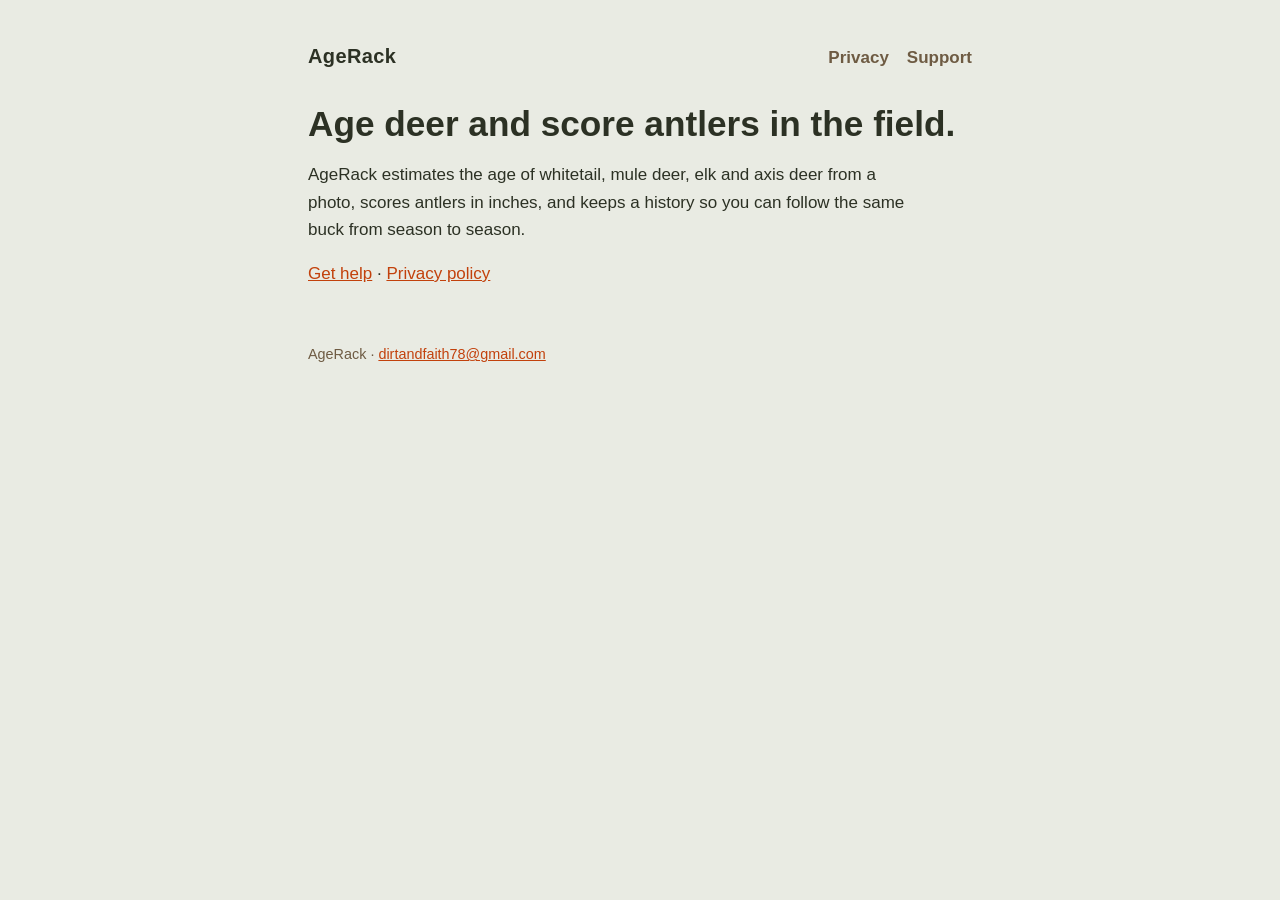
==== index.html @ f0ca1348 "AgeRack website: home, privacy policy and support pages" ====
<!doctype html>
<html lang="en">
<head>
<meta charset="utf-8">
<meta name="viewport" content="width=device-width, initial-scale=1, viewport-fit=cover">
<title>AgeRack</title>
<link rel="stylesheet" href="style.css">
</head>
<body>
<div class="wrap">
  <header>
    <a class="brand" href="index.html">AgeRack</a>
    <nav>
      <a href="privacy.html">Privacy</a>
      <a href="support.html">Support</a>
    </nav>
  </header>
  <main>
    <h1>Age deer and score antlers in the field.</h1>
    <p>AgeRack estimates the age of whitetail, mule deer, elk and axis deer from a photo, scores antlers in inches, and keeps a history so you can follow the same buck from season to season.</p>
    <p><a href="support.html">Get help</a> · <a href="privacy.html">Privacy policy</a></p>
  </main>
  <footer>AgeRack · <a href="mailto:dirtandfaith78@gmail.com">dirtandfaith78@gmail.com</a></footer>
</div>
</body>
</html>
---- style.css ----
/* AgeRack site: olive drab, bone and blaze orange, matching the app. */
:root {
  --canvas: #E9EBE3;
  --surface: #F6F7F2;
  --ink: #2C3124;
  --bark: #6E5B43;
  --line: #D8D2C2;
  --blaze: #C2410C;
  color-scheme: light;
}
@media (prefers-color-scheme: dark) {
  :root {
    --canvas: #1C2018;
    --surface: #262B21;
    --ink: #E9EBE3;
    --bark: #B8A98F;
    --line: #3A4030;
    --blaze: #FF7A45;
    color-scheme: dark;
  }
}
* { box-sizing: border-box; }
body {
  margin: 0;
  background: var(--canvas);
  color: var(--ink);
  font: 17px/1.6 -apple-system, BlinkMacSystemFont, "Helvetica Neue", Arial, sans-serif;
}
.wrap {
  max-width: 44rem;
  margin: 0 auto;
  padding-block: 40px 72px;
  padding-left: max(20px, env(safe-area-inset-left));
  padding-right: max(20px, env(safe-area-inset-right));
}
header { display: flex; align-items: baseline; justify-content: space-between; gap: 16px; flex-wrap: wrap; margin-bottom: 32px; }
.brand { font-weight: 800; font-size: 1.25rem; letter-spacing: .02em; color: var(--ink); text-decoration: none; }
nav { display: flex; gap: 18px; }
nav a { color: var(--bark); font-weight: 600; text-decoration: none; }
nav a[aria-current="page"] { color: var(--ink); }
h1 { font-size: 2.2rem; line-height: 1.15; margin: 0 0 8px; text-wrap: balance; }
h2 { font-size: 1.25rem; margin: 36px 0 8px; }
p, li { max-width: 65ch; }
.meta { color: var(--bark); margin-top: 0; }
.card { background: var(--surface); border: 1px solid var(--line); border-radius: 12px; padding: 4px 20px; margin: 20px 0; }
a { color: var(--blaze); }
a:focus-visible { outline: 3px solid var(--blaze); outline-offset: 2px; }
footer { margin-top: 56px; color: var(--bark); font-size: .9rem; }
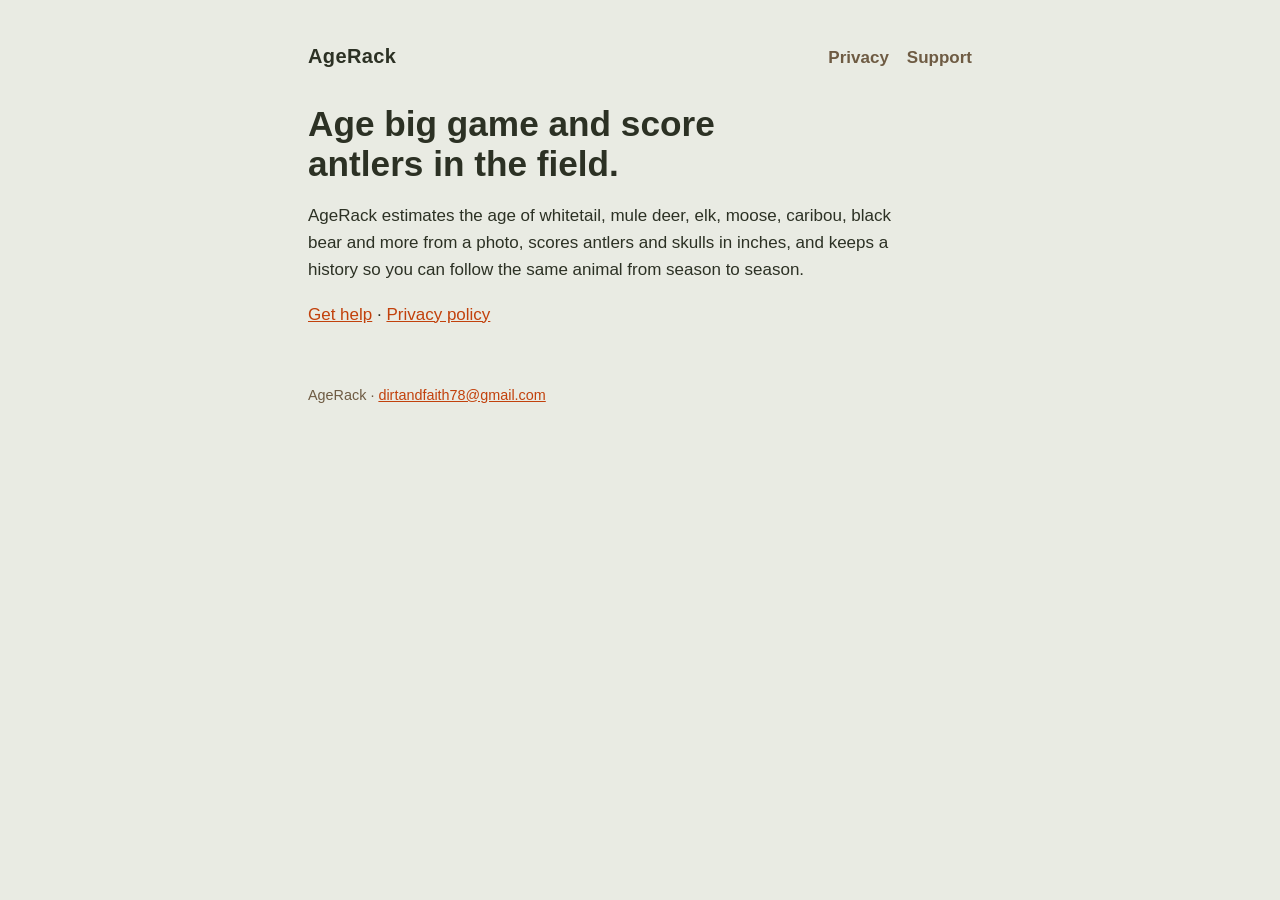
==== commit 589c4cb5: "Describe all species, not just deer and elk Co-Authored-By: Claude Opus 5.5 <noreply@anthropic.com>" ====
--- a/index.html
+++ b/index.html
@@ -16,8 +16,8 @@
     </nav>
   </header>
   <main>
-    <h1>Age deer and score antlers in the field.</h1>
-    <p>AgeRack estimates the age of whitetail, mule deer, elk and axis deer from a photo, scores antlers in inches, and keeps a history so you can follow the same buck from season to season.</p>
+    <h1>Age big game and score antlers in the field.</h1>
+    <p>AgeRack estimates the age of whitetail, mule deer, elk, moose, caribou, black bear and more from a photo, scores antlers and skulls in inches, and keeps a history so you can follow the same animal from season to season.</p>
     <p><a href="support.html">Get help</a> · <a href="privacy.html">Privacy policy</a></p>
   </main>
   <footer>AgeRack · <a href="mailto:dirtandfaith78@gmail.com">dirtandfaith78@gmail.com</a></footer>
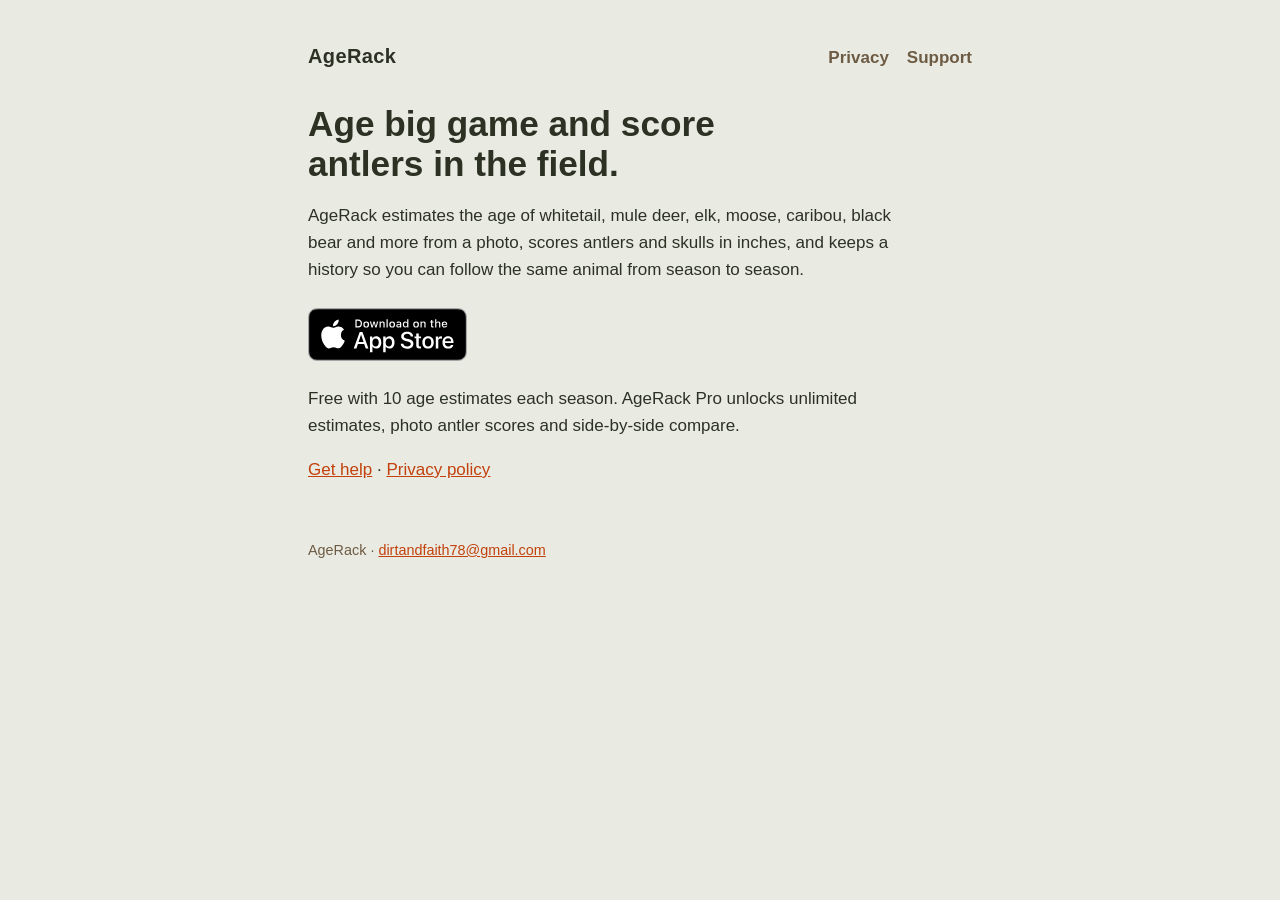
==== commit e8991b35: "App Store badge and link Co-Authored-By: Claude Opus 5.5 <noreply@anthropic.com>" ====
--- a/index.html
+++ b/index.html
@@ -4,6 +4,7 @@
 <meta charset="utf-8">
 <meta name="viewport" content="width=device-width, initial-scale=1, viewport-fit=cover">
 <title>AgeRack</title>
+<meta name="apple-itunes-app" content="app-id=6826870437">
 <link rel="stylesheet" href="style.css">
 </head>
 <body>
@@ -18,6 +19,8 @@
   <main>
     <h1>Age big game and score antlers in the field.</h1>
     <p>AgeRack estimates the age of whitetail, mule deer, elk, moose, caribou, black bear and more from a photo, scores antlers and skulls in inches, and keeps a history so you can follow the same animal from season to season.</p>
+    <p class="store"><a href="https://apps.apple.com/us/app/agerack-big-game-age-score/id6826870437"><img src="app-store-badge.svg" alt="Download on the App Store" width="160" height="53"></a></p>
+    <p>Free with 10 age estimates each season. AgeRack Pro unlocks unlimited estimates, photo antler scores and side-by-side compare.</p>
     <p><a href="support.html">Get help</a> · <a href="privacy.html">Privacy policy</a></p>
   </main>
   <footer>AgeRack · <a href="mailto:dirtandfaith78@gmail.com">dirtandfaith78@gmail.com</a></footer>
--- a/style.css
+++ b/style.css
@@ -46,3 +46,6 @@
 a { color: var(--blaze); }
 a:focus-visible { outline: 3px solid var(--blaze); outline-offset: 2px; }
 footer { margin-top: 56px; color: var(--bark); font-size: .9rem; }
+
+.store { margin: 24px 0; }
+.store img { display: block; height: 53px; width: auto; }
